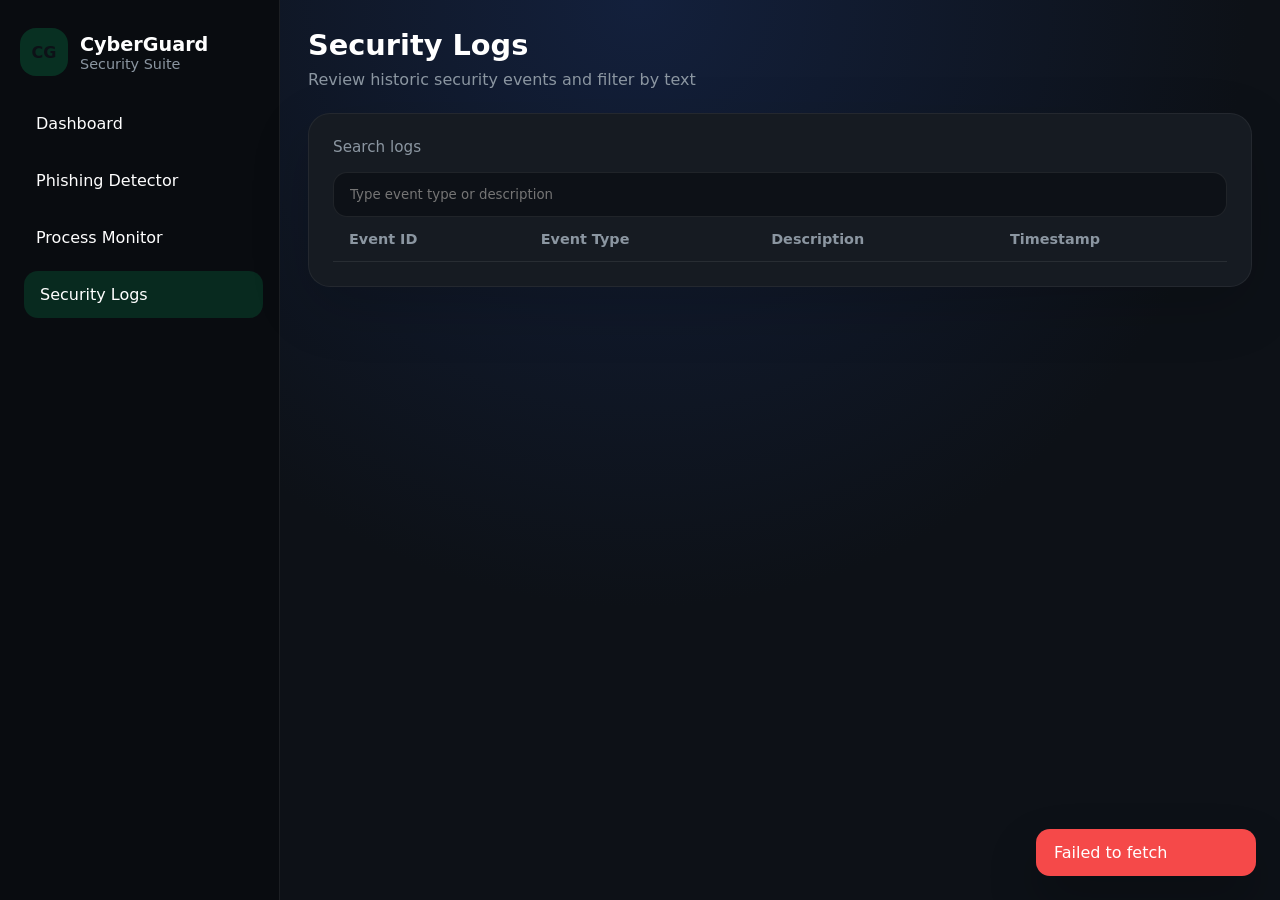
==== cyberguard/frontend/logs.html @ 5cfd10db "genesis" ====
<!DOCTYPE html>
<html lang="en">
  <head>
    <meta charset="UTF-8" />
    <meta name="viewport" content="width=device-width, initial-scale=1.0" />
    <title>CyberGuard Security Logs</title>
    <link rel="stylesheet" href="css/style.css" />
  </head>
  <body>
    <div class="app-shell">
      <aside class="sidebar">
        <div class="brand">
          <span class="brand-logo">CG</span>
          <div>
            <h1>CyberGuard</h1>
            <p>Security Suite</p>
          </div>
        </div>
        <nav class="nav-menu">
          <a href="index.html" class="nav-link">Dashboard</a>
          <a href="phishing.html" class="nav-link">Phishing Detector</a>
          <a href="monitor.html" class="nav-link">Process Monitor</a>
          <a href="logs.html" class="nav-link active">Security Logs</a>
        </nav>
      </aside>
      <main class="content">
        <header class="topbar">
          <div>
            <h2>Security Logs</h2>
            <p>Review historic security events and filter by text</p>
          </div>
        </header>

        <section class="panel-card full-width">
          <div class="form-row">
            <label for="search-logs">Search logs</label>
            <input id="search-logs" type="text" placeholder="Type event type or description" />
          </div>

          <div class="table-responsive">
            <table>
              <thead>
                <tr>
                  <th>Event ID</th>
                  <th>Event Type</th>
                  <th>Description</th>
                  <th>Timestamp</th>
                </tr>
              </thead>
              <tbody id="logs-table-body"></tbody>
            </table>
          </div>
        </section>
      </main>
    </div>
    <div id="toast" class="toast"></div>
    <div id="page-loader" class="loader hidden">Loading...</div>
    <script src="js/logs.js"></script>
  </body>
</html>
---- cyberguard/frontend/css/style.css ----
:root {
  --bg: #0d1117;
  --surface: #161b22;
  --text: #ffffff;
  --muted: #8b96a1;
  --accent: #00ff88;
  --danger: #ff4d4d;
  --warning: #ffcc00;
  --shadow: rgba(0, 255, 136, 0.18);
}

* {
  box-sizing: border-box;
}

body {
  margin: 0;
  min-height: 100vh;
  background: radial-gradient(circle at top, #13203c 0%, var(--bg) 55%);
  color: var(--text);
  font-family: Inter, system-ui, sans-serif;
}

button,
input {
  font-family: inherit;
}

.app-shell {
  display: grid;
  grid-template-columns: 280px 1fr;
  min-height: 100vh;
}

.sidebar {
  background: #090c10;
  border-right: 1px solid rgba(255, 255, 255, 0.08);
  padding: 28px 20px;
  display: flex;
  flex-direction: column;
  gap: 24px;
}

.brand {
  display: flex;
  align-items: center;
  gap: 12px;
}

.brand-logo {
  display: grid;
  place-items: center;
  width: 48px;
  height: 48px;
  border-radius: 16px;
  background: rgba(0, 255, 136, 0.15);
  color: var(--bg);
  font-weight: 800;
}

.brand h1,
.brand p {
  margin: 0;
}

.brand h1 {
  font-size: 1.2rem;
}

.brand p {
  color: var(--muted);
  font-size: 0.9rem;
}

.nav-menu {
  display: flex;
  flex-direction: column;
  gap: 10px;
}

.nav-link {
  display: block;
  padding: 14px 16px;
  border-radius: 14px;
  color: var(--text);
  text-decoration: none;
  transition: background 0.2s ease, transform 0.2s ease;
}

.nav-link:hover,
.nav-link.active {
  background: rgba(0, 255, 136, 0.12);
  transform: translateX(4px);
}

.content {
  padding: 28px;
}

.topbar {
  display: flex;
  justify-content: space-between;
  align-items: flex-start;
  gap: 24px;
  margin-bottom: 24px;
}

.topbar h2 {
  margin: 0;
  font-size: 1.8rem;
}

.topbar p {
  margin: 8px 0 0;
  color: var(--muted);
}

.btn-primary {
  border: none;
  padding: 12px 18px;
  border-radius: 12px;
  background: linear-gradient(135deg, #0bf08e, #00c26a);
  color: #071012;
  font-weight: 700;
  cursor: pointer;
  transition: transform 0.2s ease, opacity 0.2s ease;
}

.btn-primary:hover {
  transform: translateY(-1px);
  opacity: 0.95;
}

.stats-grid {
  display: grid;
  grid-template-columns: repeat(3, minmax(180px, 1fr));
  gap: 20px;
  margin-bottom: 24px;
}

.stat-card,
.chart-card,
.panel-card {
  background: var(--surface);
  border: 1px solid rgba(255, 255, 255, 0.06);
  border-radius: 22px;
  box-shadow: 0 20px 60px rgba(0, 0, 0, 0.16);
}

.stat-card {
  padding: 24px;
  min-height: 120px;
  display: flex;
  align-items: center;
  justify-content: space-between;
}

.stat-card h3 {
  margin: 0 0 10px;
  font-size: 1rem;
  color: var(--muted);
}

.stat-card p {
  margin: 0;
  font-size: 2.2rem;
  letter-spacing: -0.04em;
}

.safe-card {
  border-left: 4px solid #00ff88;
}

.info-card {
  border-left: 4px solid #4ebcff;
}

.warning-card {
  border-left: 4px solid #ffcc00;
}

.danger-card {
  border-left: 4px solid #ff4d4d;
}

.accent-card {
  border-left: 4px solid #9b5cff;
}

.chart-panel {
  display: grid;
  grid-template-columns: 1fr 1fr;
  gap: 20px;
}

.chart-card {
  padding: 24px;
}

.chart-card h3 {
  margin-top: 0;
  margin-bottom: 18px;
  color: var(--text);
}

.panel-card {
  padding: 24px;
}

.form-row {
  display: grid;
  gap: 16px;
}

.form-row label {
  color: var(--muted);
  font-size: 0.95rem;
}

.form-row input {
  width: 100%;
  padding: 14px 16px;
  border-radius: 14px;
  border: 1px solid rgba(255, 255, 255, 0.08);
  background: #0d1117;
  color: var(--text);
}

.scan-result {
  margin-top: 18px;
  background: rgba(255, 255, 255, 0.03);
  border: 1px solid rgba(255, 255, 255, 0.08);
  border-radius: 18px;
  padding: 20px;
}

.scan-result h3,
.scan-result p,
.scan-result ul {
  margin: 0 0 12px;
}

.scan-result ul {
  padding-left: 20px;
}

.full-width {
  grid-column: 1 / -1;
}

.table-responsive {
  overflow-x: auto;
}

table {
  width: 100%;
  border-collapse: collapse;
  min-width: 640px;
}

thead th {
  text-align: left;
  padding: 14px 16px;
  font-size: 0.9rem;
  color: var(--muted);
  border-bottom: 1px solid rgba(255, 255, 255, 0.08);
}

tbody td {
  padding: 16px;
  border-bottom: 1px solid rgba(255, 255, 255, 0.05);
}

tbody tr:hover {
  background: rgba(0, 255, 136, 0.05);
}

.toast {
  position: fixed;
  bottom: 24px;
  right: 24px;
  min-width: 220px;
  padding: 14px 18px;
  border-radius: 14px;
  color: #071012;
  background: rgba(0, 255, 136, 0.9);
  box-shadow: 0 24px 50px rgba(0, 0, 0, 0.24);
  opacity: 0;
  pointer-events: none;
  transform: translateY(12px);
  transition: opacity 0.25s ease, transform 0.25s ease;
}

.toast.show {
  opacity: 1;
  pointer-events: auto;
  transform: translateY(0);
}

.toast.error {
  background: rgba(255, 77, 77, 0.96);
  color: #fff;
}

.loader {
  position: fixed;
  inset: 0;
  display: grid;
  place-items: center;
  background: rgba(0, 0, 0, 0.45);
  color: #ffffff;
  font-size: 1.1rem;
  backdrop-filter: blur(4px);
  z-index: 50;
}

.loader.hidden {
  display: none;
}

@media (max-width: 1024px) {
  .app-shell {
    grid-template-columns: 1fr;
  }

  .sidebar {
    flex-direction: row;
    align-items: center;
    justify-content: space-between;
    gap: 12px;
    padding: 18px 16px;
  }

  .nav-menu {
    flex-direction: row;
    gap: 8px;
    overflow-x: auto;
  }

  .content {
    padding: 20px;
  }

  .stats-grid,
  .chart-panel {
    grid-template-columns: 1fr;
  }
}

@media (max-width: 640px) {
  .topbar {
    flex-direction: column;
    align-items: stretch;
  }

  .btn-primary {
    width: 100%;
  }

  .nav-link {
    padding: 12px 14px;
    font-size: 0.95rem;
  }

  .sidebar {
    padding: 16px;
  }
}
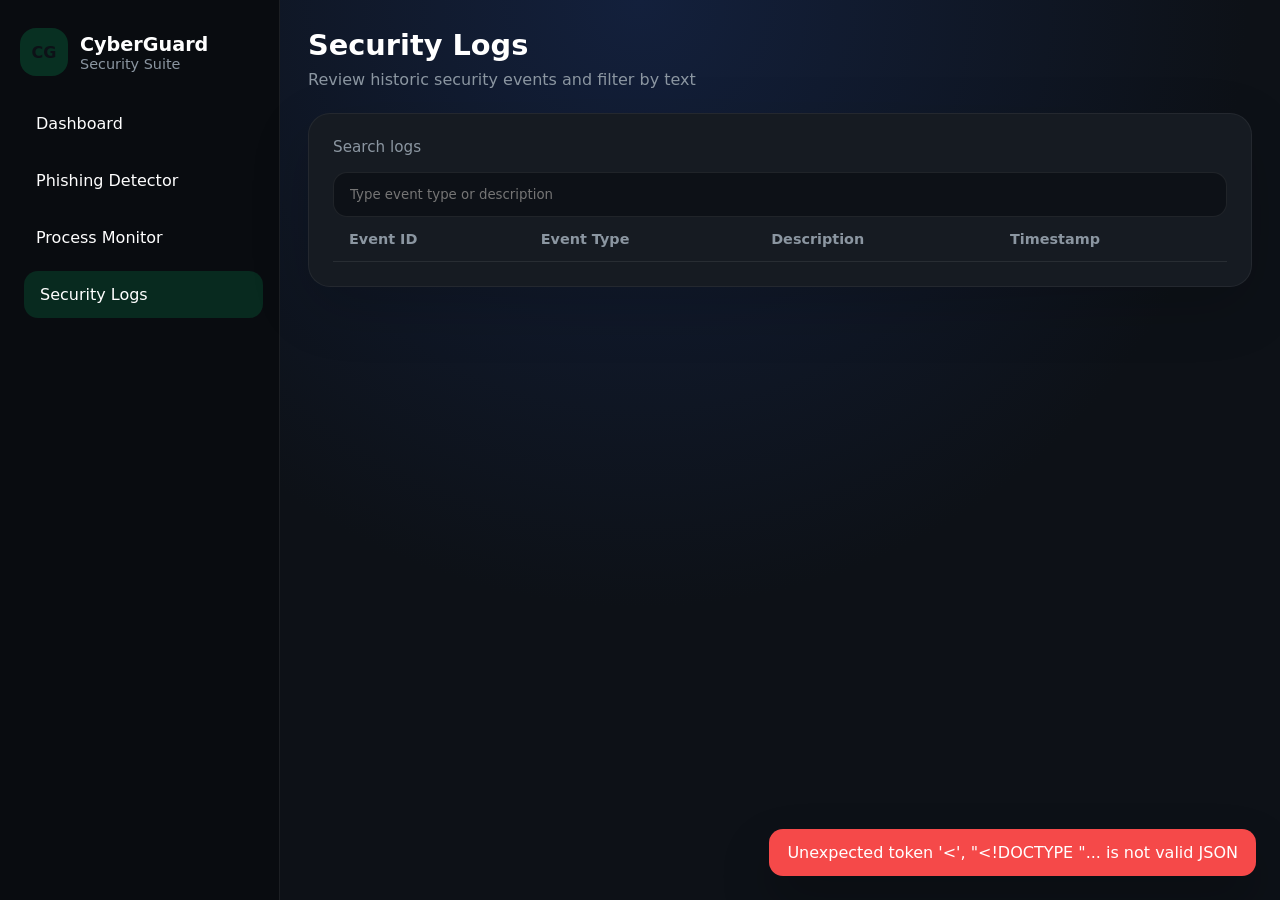
==== commit 5ac5a555: "uploading online" ====
--- a/cyberguard/frontend/logs.html
+++ b/cyberguard/frontend/logs.html
@@ -55,6 +55,7 @@
     </div>
     <div id="toast" class="toast"></div>
     <div id="page-loader" class="loader hidden">Loading...</div>
+    <script src="js/config.js"></script>
     <script src="js/logs.js"></script>
   </body>
 </html>
